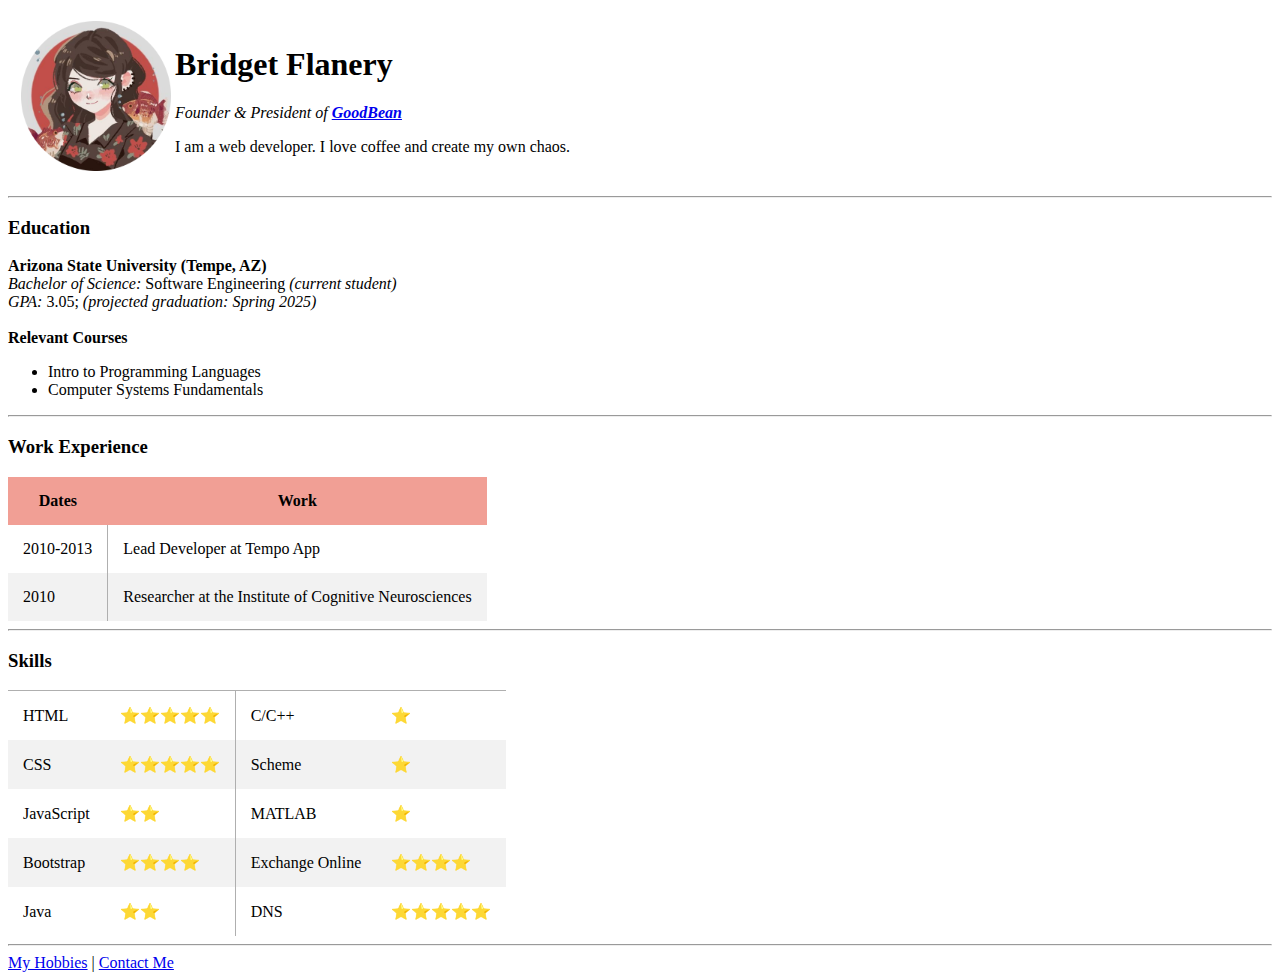
==== index.html @ 94a853f0 "Updating links" ====
<!DOCTYPE html>
<html lang="en">
<head>
   <meta charset="UTF-8">
   <meta http-equiv="X-UA-Compatible" content="IE=edge">
   <meta name="viewport" content="width=device-width, initial-scale=1.0">
   <title>Bridget's Personal Site</title>
   <style>
      .table,
      .th,
      .td {
         /* border-bottom: 1px solid black; */
         border-collapse: collapse;
         padding: 15px;
      }

      .table tr:nth-child(even) { background-color: #f2f2f2; }

      .table-top { padding: 10px; }

      .th { background-color: rgb(241, 159, 149); }

      .td { border-right: 1px solid #afafaf; }
      
      .td:last-child { border: none; }

      .table-skills { border-top: 1px solid #afafaf; }

      .td-skills { border: none; }
   </style>
</head>
<body>
   <table class="table-top">
      <tr>
         <td><img src="img/twimage-modified.png" alt="Bridget profile picture" width="150"></td>
         <td>
            <h1>Bridget Flanery</h1>
            <p><em>Founder & President of <strong><a href="https://goodbean.digital" target="_blank">GoodBean</a></strong></em></p>
            <p>I am a web developer. I love coffee and create my own chaos.</p>
         </td>
      </tr>
   </table>
   <hr />
   <h3>Education</h3>
   <strong>Arizona State University (Tempe, AZ)</strong><br />
   <em>Bachelor of Science:</em> Software Engineering <em>(current student)</em><br />
   <em>GPA:</em> 3.05; <em>(projected graduation: Spring 2025)</em><br />
   <br />
   <strong>Relevant Courses</strong><br />
   <ul>
      <li>Intro to Programming Languages</li>
      <li>Computer Systems Fundamentals</li>
   </ul>
   <hr />
   <h3>Work Experience</h3>
   <table class="table">
      <thead>
        <tr>
            <th class="th">Dates</th>
            <th class="th">Work</th>
         </tr> 
      </thead>
      <tbody>
         <tr>
         <td class="td">2010-2013</td>
         <td class="td">Lead Developer at Tempo App</td>
         </tr>
         <tr>
            <td class="td">2010</td>
            <td class="td">Researcher at the Institute of Cognitive Neurosciences</td>
         </tr>
      </tbody>
   </table>
   <hr />
   <h3>Skills</h3>
   <table class="table table-skills">
      <tr>
         <td class="td td-skills">HTML</td>
         <td class="td">⭐⭐⭐⭐⭐</td>
         <td class="td td-skills">C/C++</td>
         <td class="td">⭐</td>
      </tr>
      <tr>
         <td class="td td-skills">CSS</td>
         <td class="td">⭐⭐⭐⭐⭐</td>
         <td class="td td-skills">Scheme</td>
         <td class="td">⭐</td>
      </tr>
      <tr>
         <td class="td td-skills">JavaScript</td>
         <td class="td">⭐⭐</td>
         <td class="td td-skills">MATLAB</td>
         <td class="td">⭐</td>
      </tr>
      <tr>
         <td class="td td-skills">Bootstrap</td>
         <td class="td">⭐⭐⭐⭐</td>
         <td class="td td-skills">Exchange Online</td>
         <td class="td">⭐⭐⭐⭐</td>
      </tr>
      <tr>
         <td class="td td-skills">Java</td>
         <td class="td">⭐⭐</td>
         <td class="td td-skills">DNS</td>
         <td class="td">⭐⭐⭐⭐⭐</td>
      </tr>
   </table>
   <hr />
   <a href="hobbies.html">My Hobbies</a> | <a href="contact.html">Contact Me</a>
</body>
</html>
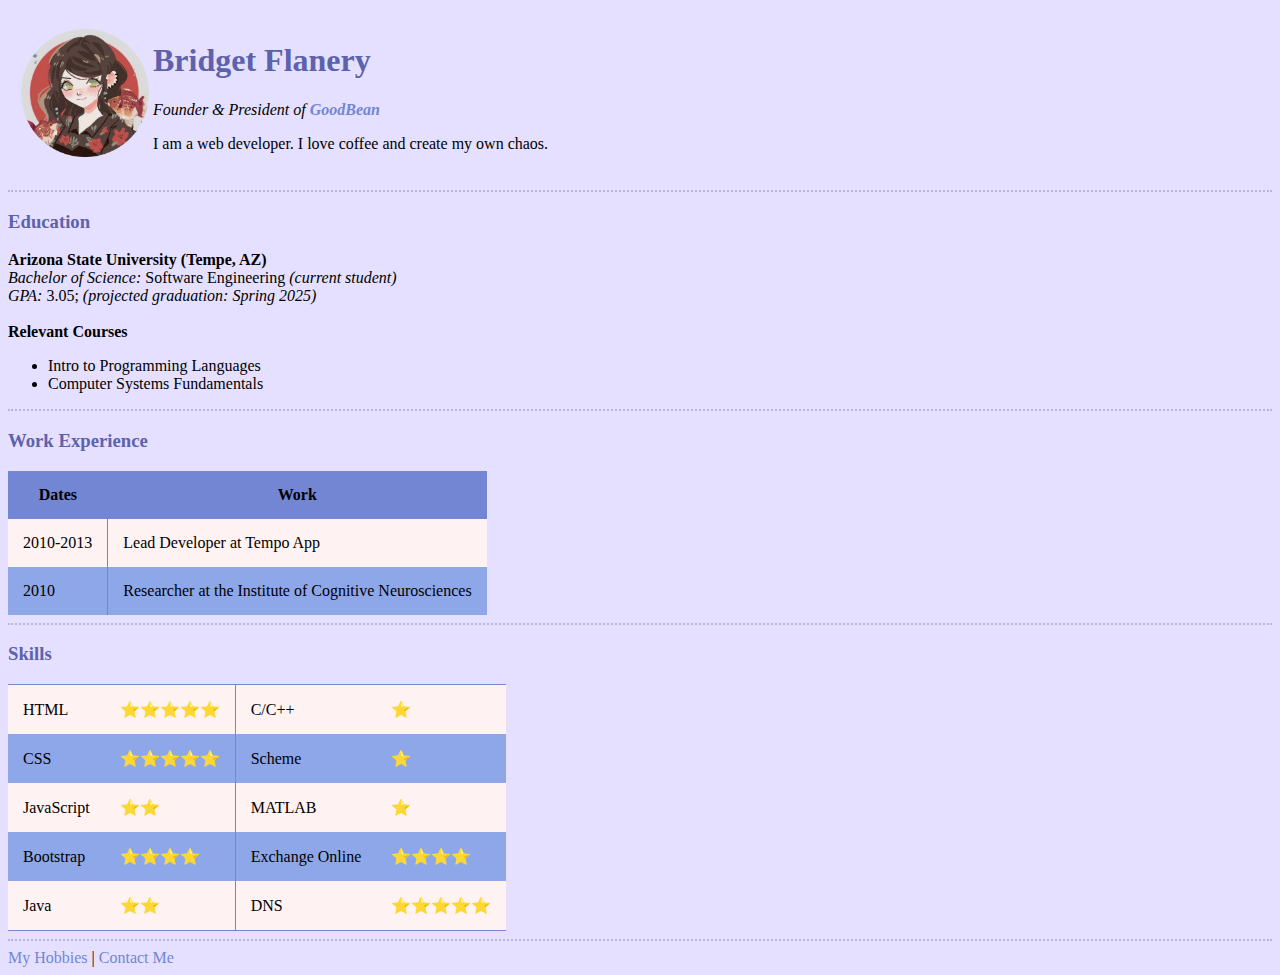
==== commit 06f43d41: "Adding external style to main" ====
--- a/index.html
+++ b/index.html
@@ -5,34 +5,12 @@
    <meta http-equiv="X-UA-Compatible" content="IE=edge">
    <meta name="viewport" content="width=device-width, initial-scale=1.0">
    <title>Bridget's Personal Site</title>
-   <style>
-      .table,
-      .th,
-      .td {
-         /* border-bottom: 1px solid black; */
-         border-collapse: collapse;
-         padding: 15px;
-      }
-
-      .table tr:nth-child(even) { background-color: #f2f2f2; }
-
-      .table-top { padding: 10px; }
-
-      .th { background-color: rgb(241, 159, 149); }
-
-      .td { border-right: 1px solid #afafaf; }
-      
-      .td:last-child { border: none; }
-
-      .table-skills { border-top: 1px solid #afafaf; }
-
-      .td-skills { border: none; }
-   </style>
+   <link rel="stylesheet" href="/css/styles.css">
 </head>
 <body>
    <table class="table-top">
       <tr>
-         <td><img src="img/twimage-modified.png" alt="Bridget profile picture" width="150"></td>
+         <td><img src="img/twimage-modified.png" alt="Bridget profile picture" class="pfp"></td>
          <td>
             <h1>Bridget Flanery</h1>
             <p><em>Founder & President of <strong><a href="https://goodbean.digital" target="_blank">GoodBean</a></strong></em></p>
@@ -44,8 +22,7 @@
    <h3>Education</h3>
    <strong>Arizona State University (Tempe, AZ)</strong><br />
    <em>Bachelor of Science:</em> Software Engineering <em>(current student)</em><br />
-   <em>GPA:</em> 3.05; <em>(projected graduation: Spring 2025)</em><br />
-   <br />
+   <em>GPA:</em> 3.05; <em>(projected graduation: Spring 2025)</em><br /><br />
    <strong>Relevant Courses</strong><br />
    <ul>
       <li>Intro to Programming Languages</li>
@@ -106,6 +83,6 @@
       </tr>
    </table>
    <hr />
-   <a href="hobbies.html">My Hobbies</a> | <a href="contact.html">Contact Me</a>
+   <a href="/hobbies.html">My Hobbies</a> | <a href="/contact.html">Contact Me</a>
 </body>
 </html>
--- a/css/styles.css
+++ b/css/styles.css
@@ -0,0 +1,51 @@
+body { background-color: #E5E0FF; }
+
+hr {
+   border-style: none;
+   border-top-style: dotted;
+   border-width: 2px;
+   border-color: #bbb5db;
+   /* width: 3rem; */
+}
+
+h1, h3 { color: #5d62ac; }
+
+a:link,
+a:visited,
+a:active {
+   text-decoration: none;
+   color: #7286D3;
+   transition: color 0.5s;
+}
+
+a:hover {
+   text-decoration: underline;
+   color: #5d62ac;
+}
+
+.pfp { width: 8rem; }
+
+.table,
+.th,
+.td {
+   border-collapse: collapse;
+   padding: 15px;
+}
+
+.table tr:nth-child(odd) { background-color: #FFF2F2; }
+.table tr:nth-child(even) { background-color: #8EA7E9; }
+
+.table-top { padding: 10px; }
+
+.th { background-color: #7286D3; }
+
+.td { border-right: 1px solid #7286D3; }
+
+.td:last-child { border: none; }
+
+.table-skills {
+   border-top: 1px solid #7286D3;
+   border-bottom: 1px solid #7286D3;
+}
+
+.td-skills { border: none; }